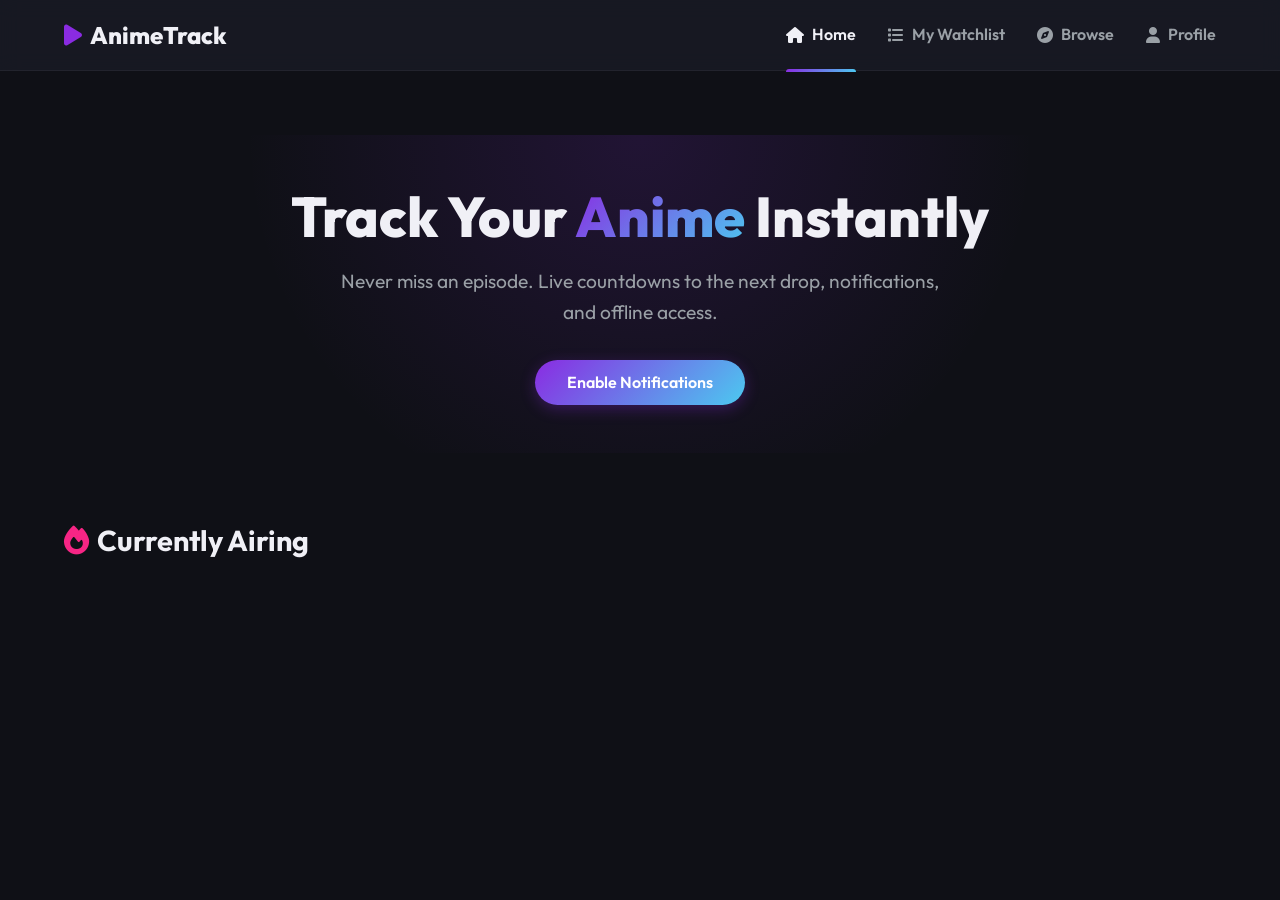
==== index.html @ dd6945dd "Add AnimeTrack UI (HTML, CSS, JS stub) Create initial frontend scaffold for the Anime Tracker app. A" ====
<!DOCTYPE html>
<html lang="en">

<head>
    <meta charset="UTF-8">
    <meta name="viewport" content="width=device-width, initial-scale=1.0">
    <title>Anime Tracker | Seasonal Anime Countdown</title>
    <meta name="description" content="Track your favorite seasonal anime and countdown to the next episode drop.">
    <link rel="stylesheet" href="style.css">
    <link rel="stylesheet" href="https://cdnjs.cloudflare.com/ajax/libs/font-awesome/6.4.0/css/all.min.css">
    <link rel="preconnect" href="https://fonts.googleapis.com">
    <link rel="preconnect" href="https://fonts.gstatic.com" crossorigin>
    <link href="https://fonts.googleapis.com/css2?family=Outfit:wght@300;400;600;800&display=swap" rel="stylesheet">
</head>

<body>
    <header class="navbar">
        <div class="container nav-container">
            <a href="#" class="logo">
                <i class="fa-solid fa-play"></i>
                <span>AnimeTrack</span>
            </a>
            <nav class="main-nav">
                <a href="#" class="active"><i class="fas fa-home"></i> <span>Home</span></a>
                <a href="#"><i class="fas fa-list"></i> <span>My Watchlist</span></a>
                <a href="#"><i class="fas fa-compass"></i> <span>Browse</span></a>
                <a href="#"><i class="fas fa-user"></i> <span>Profile</span></a>
            </nav>
            <button class="menu-toggle" aria-label="Toggle menu">
                <i class="fas fa-bars"></i>
            </button>
        </div>
    </header>

    <main class="container main-content">
        <section class="hero">
            <h1>Track Your <span class="highlight">Anime</span> Instantly</h1>
            <p>Never miss an episode. Live countdowns to the next drop, notifications, and offline access.</p>
            <button class="btn btn-primary" id="demo-notification-btn">Enable Notifications</button>
        </section>

        <section class="watchlist">
            <h2><i class="fa-solid fa-fire"></i> Currently Airing</h2>
            <div class="anime-grid" id="anime-grid">
                <!-- Cards will be populated by JS -->
            </div>
        </section>
    </main>

    <script src="app.js"></script>
</body>

</html>
---- style.css ----
:root {
  --bg-color: #0f1016;
  --panel-bg: #1a1b26;
  --panel-hover: #212330;
  --text-primary: #f0f0f6;
  --text-secondary: #9aa0a6;
  --accent-primary: #8a2be2;
  --accent-hover: #9d4edd;
  --accent-gradient: linear-gradient(135deg, #8a2be2, #4cc9f0);
  --border-radius: 12px;
  --transition: all 0.3s ease;
}

* {
  margin: 0;
  padding: 0;
  box-sizing: border-box;
}

body {
  font-family: 'Outfit', sans-serif;
  background-color: var(--bg-color);
  color: var(--text-primary);
  line-height: 1.6;
}

a {
  text-decoration: none;
  color: inherit;
}

.container {
  max-width: 1200px;
  margin: 0 auto;
  padding: 0 1.5rem;
}

/* Navbar */
.navbar {
  background: rgba(26, 27, 38, 0.8);
  backdrop-filter: blur(10px);
  position: sticky;
  top: 0;
  z-index: 100;
  border-bottom: 1px solid rgba(255, 255, 255, 0.05);
}

.nav-container {
  display: flex;
  justify-content: space-between;
  align-items: center;
  height: 70px;
}

.logo {
  font-size: 1.5rem;
  font-weight: 800;
  display: flex;
  align-items: center;
  gap: 0.5rem;
  color: var(--text-primary);
}

.logo i {
  color: var(--accent-primary);
}

.main-nav {
  display: flex;
  gap: 2rem;
}

.main-nav a {
  display: flex;
  align-items: center;
  gap: 0.5rem;
  font-weight: 600;
  color: var(--text-secondary);
  transition: var(--transition);
  position: relative;
}

.main-nav a:hover,
.main-nav a.active {
  color: var(--text-primary);
}

.main-nav a.active::after {
  content: '';
  position: absolute;
  bottom: -24px;
  left: 0;
  width: 100%;
  height: 3px;
  background: var(--accent-gradient);
  border-radius: 3px 3px 0 0;
}

.menu-toggle {
  display: none;
  background: none;
  border: none;
  color: var(--text-primary);
  font-size: 1.5rem;
  cursor: pointer;
}

/* Hero Section */
.hero {
  text-align: center;
  margin: 4rem 0;
  padding: 3rem 1rem;
  background: radial-gradient(circle at top, rgba(138, 43, 226, 0.15), transparent 60%);
  border-radius: var(--border-radius);
}

.hero h1 {
  font-size: 3.5rem;
  font-weight: 800;
  margin-bottom: 1rem;
  line-height: 1.2;
}

.highlight {
  background: var(--accent-gradient);
  -webkit-background-clip: text;
  -webkit-text-fill-color: transparent;
}

.hero p {
  font-size: 1.2rem;
  color: var(--text-secondary);
  max-width: 600px;
  margin: 0 auto 2rem;
}

.btn {
  display: inline-block;
  padding: 0.8rem 2rem;
  font-family: inherit;
  font-size: 1rem;
  font-weight: 600;
  border: none;
  border-radius: 50px;
  cursor: pointer;
  transition: var(--transition);
}

.btn-primary {
  background: var(--accent-gradient);
  color: #fff;
  box-shadow: 0 4px 15px rgba(138, 43, 226, 0.3);
}

.btn-primary:hover {
  transform: translateY(-2px);
  box-shadow: 0 6px 20px rgba(138, 43, 226, 0.5);
}

/* Watchlist Grid */
.watchlist h2 {
  font-size: 1.8rem;
  margin-bottom: 1.5rem;
  display: flex;
  align-items: center;
  gap: 0.5rem;
}

.watchlist h2 i {
  color: #f72585;
  /* fire color */
}

.anime-grid {
  display: grid;
  grid-template-columns: repeat(auto-fill, minmax(280px, 1fr));
  gap: 1.5rem;
  margin-bottom: 4rem;
}

/* Anime Card Style */
.anime-card {
  background: var(--panel-bg);
  border-radius: var(--border-radius);
  overflow: hidden;
  transition: var(--transition);
  border: 1px solid rgba(255, 255, 255, 0.05);
  box-shadow: 0 4px 6px rgba(0, 0, 0, 0.1);
  display: flex;
  flex-direction: column;
}

.anime-card:hover {
  transform: translateY(-5px);
  border-color: rgba(138, 43, 226, 0.3);
  box-shadow: 0 10px 20px rgba(0, 0, 0, 0.2);
}

.card-image {
  height: 180px;
  background-color: #2a2d3e;
  background-size: cover;
  background-position: center;
  position: relative;
}

.status-badge {
  position: absolute;
  top: 10px;
  right: 10px;
  background: rgba(0, 0, 0, 0.7);
  backdrop-filter: blur(4px);
  padding: 0.3rem 0.6rem;
  border-radius: 20px;
  font-size: 0.8rem;
  font-weight: 600;
  color: #4cc9f0;
}

.card-content {
  padding: 1.2rem;
  flex-grow: 1;
  display: flex;
  flex-direction: column;
}

.card-title {
  font-size: 1.2rem;
  font-weight: 600;
  margin-bottom: 0.5rem;
}

.card-episode {
  color: var(--text-secondary);
  font-size: 0.9rem;
  margin-bottom: 1rem;
}

.countdown-box {
  margin-top: auto;
  background: rgba(138, 43, 226, 0.1);
  padding: 0.8rem;
  border-radius: 8px;
  text-align: center;
  border: 1px solid rgba(138, 43, 226, 0.2);
}

.countdown-text {
  font-family: monospace;
  font-size: 1.2rem;
  font-weight: bold;
  color: #fff;
  letter-spacing: 1px;
}

/* Responsive */
@media (max-width: 768px) {
  .main-nav {
    display: none;
  }

  .menu-toggle {
    display: block;
  }

  .hero h1 {
    font-size: 2.5rem;
  }
}
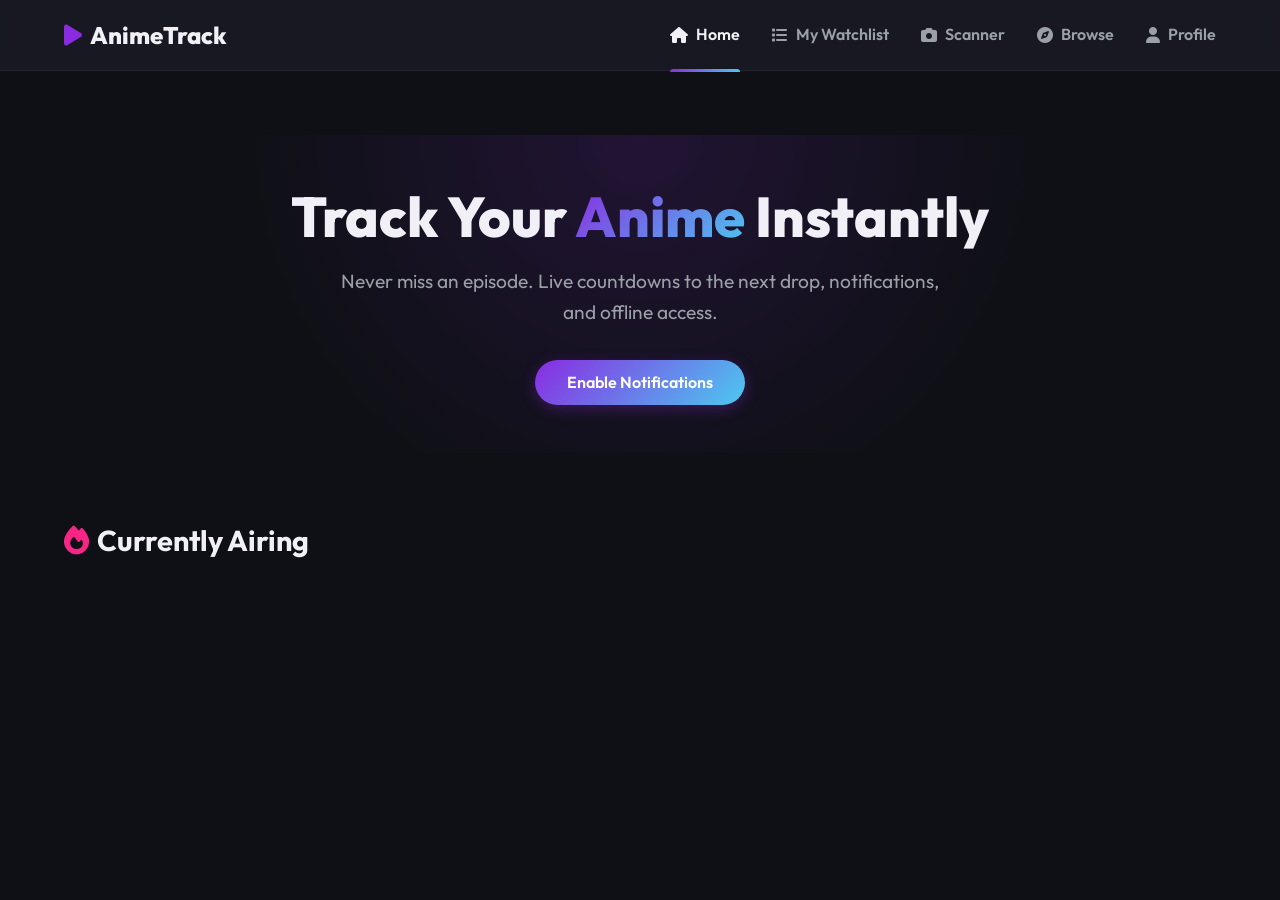
==== commit 9f929ed1: "feat: add barcode scanner page and integrate it into the main navigation" ====
--- a/index.html
+++ b/index.html
@@ -16,13 +16,14 @@
 <body>
     <header class="navbar">
         <div class="container nav-container">
-            <a href="#" class="logo">
+            <a href="index.html" class="logo">
                 <i class="fa-solid fa-play"></i>
                 <span>AnimeTrack</span>
             </a>
             <nav class="main-nav">
-                <a href="#" class="active"><i class="fas fa-home"></i> <span>Home</span></a>
+                <a href="index.html" class="active"><i class="fas fa-home"></i> <span>Home</span></a>
                 <a href="#"><i class="fas fa-list"></i> <span>My Watchlist</span></a>
+                <a href="camera.html"><i class="fas fa-camera"></i> <span>Scanner</span></a>
                 <a href="#"><i class="fas fa-compass"></i> <span>Browse</span></a>
                 <a href="#"><i class="fas fa-user"></i> <span>Profile</span></a>
             </nav>
